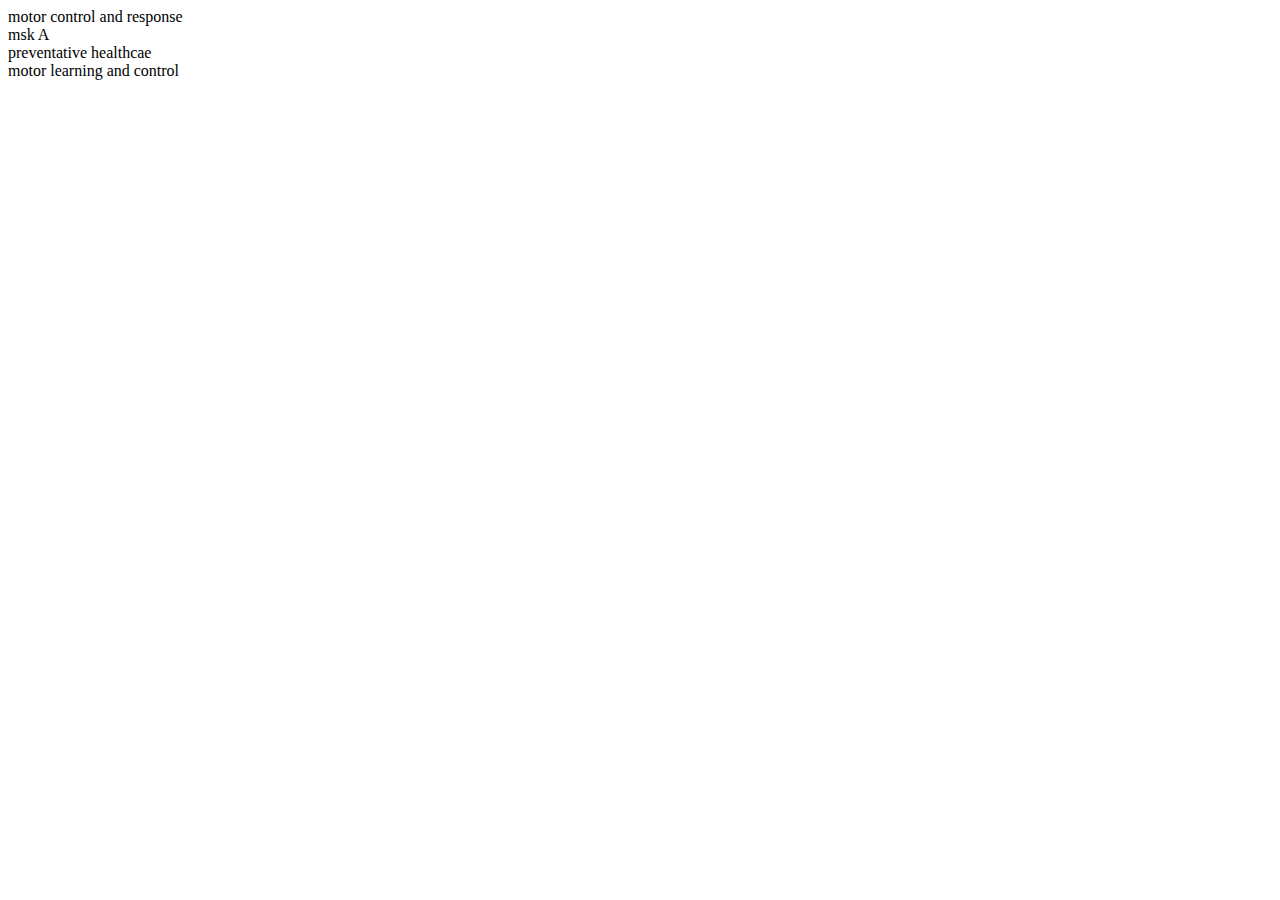
==== index.html @ df2ee491 "hh" ====
<!DOCTYPE html>
<html lang="en">
<head>
    <meta charset="UTF-8">
    <meta name="viewport" content="width=device-width, initial-scale=1.0">
    <title>Document</title>
</head>
<body>
    <section>motor control and response</section>
    <section>msk A </section>
    <section>preventative healthcae</section>
    <section>motor learning and control </section>
    
</body>
</html>
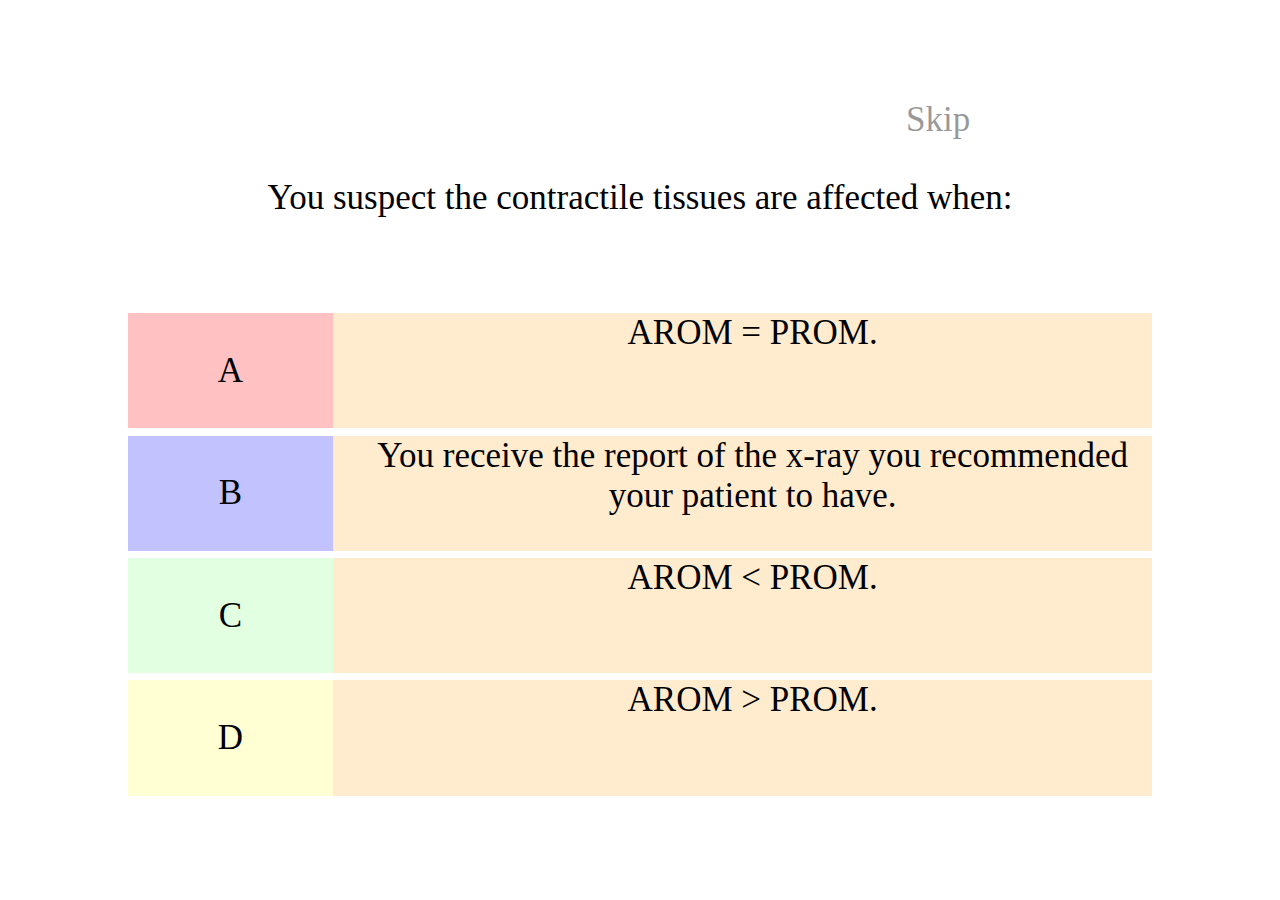
==== commit ea0e0c75: "hihih" ====
--- a/index.html
+++ b/index.html
@@ -3,13 +3,71 @@
 <head>
     <meta charset="UTF-8">
     <meta name="viewport" content="width=device-width, initial-scale=1.0">
+    <meta http-equiv="X-UA-Compatible" content="ie=edge">
     <title>Document</title>
+    <link rel="stylesheet" href="quiz.css">
+
 </head>
 <body>
-    <section>motor control and response</section>
-    <section>msk A </section>
-    <section>preventative healthcae</section>
-    <section>motor learning and control </section>
+
+    <section id="quizcontainer">
+
+        <div class="wrapper">
+            <div id="submit">
+                Skip
+            </div>
+
+        
+
+        <div id="questioncontainer">
+            first question
+
+        </div>
+        <div class="answercontainer" >
+            <div class="choiceprefix" id="choiceprefixA">
+                A
+
+            </div>
+            <div class="choicetext" id="0">
+                Text of A 
+
+            </div>
+           
+        </div>
+        
+        <div class="answercontainer">
+            <div class="choiceprefix" id="choiceprefixB">
+                B
+
+            </div>
+            <div class="choicetext" id="1">
+              text of B 
+            </div>
+        </div>
+        <div class="answercontainer">
+            <div class="choiceprefix" id="choiceprefixC">
+                C
+
+            </div>
+            <div class="choicetext" id="2">
+                text of c 
+
+            </div>
+        </div>
+        <div class="answercontainer">
+            <div class="choiceprefix" id="choiceprefixD">
+                D
+
+            </div>
+            <div class="choicetext" id="3">
+                text fo D 
+
+            </div>
+        </div>
+    </div>
+
+    </section>
     
 </body>
+<script src="quizmska.js"></script>
 </html>--- a/quiz.css
+++ b/quiz.css
@@ -0,0 +1,224 @@
+:root{
+    font-size: 50px;
+}
+
+*{
+    margin:0;
+    padding:0;
+    font-size: 35px;
+}
+.wrapper{
+height:80%;
+width:80%;
+
+display: block;
+margin: auto;
+display: grid;
+grid-template-rows: 30% 16% 16% 16% 16%;
+grid-row-gap: 1%;
+}
+
+#quizcontainer{
+    height:100vh;
+    width:100vw;
+    
+   
+    
+   
+    display: flex;
+    margin: auto;
+}
+@media only screen and (max-width: 450px) {
+    *{
+        font-size: 15px;
+    }
+    
+    .wrapper{
+     position: absolute;
+     top:1%;
+      height: 80%;
+      width:90%;
+      
+    }
+    :root{
+        font-size: 40px;
+    }
+  }
+
+  #submit{
+      position: absolute;
+      left:70%;
+      top:10%;
+      
+      padding:5px;
+      width:20%;
+      height:20%;
+      margin:5px;
+      opacity: 0.4;
+  }
+  @media only screen and (max-width: 450px) {
+    #submit{
+     
+      width:60%;
+      position: absolute;
+      left:30%;
+      top:100%;
+      text-align: center;
+      opacity: 0.4;
+      
+    }
+    :root{
+        font-size: 30px;
+    }
+  }
+
+
+.answercontainer{
+    display:grid;
+    grid-template-columns: 20% 80%;
+    text-align: center;
+    align-items: center;
+    grid-column-gap: 1%;
+    background-color: blanchedalmond;
+
+
+}
+.answerexplanation{
+
+    transition: ease-in-out;
+    width:50%;
+    height:70%;
+    background-color: rgb(255, 251, 231);
+    position:absolute;
+    top:10%;
+    left:20%;
+    margin: auto;
+    padding:10px;
+    opacity: 1 ;
+    z-index: 3;
+    box-shadow:0 0 8px 10px rgb(65, 58, 58);
+    
+}
+.choiceprefix{
+    height: 100%;
+    width: 100%;
+    display:grid;
+    align-items: center;
+    
+}
+#questioncontainer{
+    display: block;
+    margin: auto;
+}
+
+#choiceprefixA{
+    background-color: rgb(255, 193, 193);
+}
+#choiceprefixB{
+    background-color: rgb(194, 194, 255);
+}
+#choiceprefixC{
+    background-color: rgb(226, 255, 226);
+}
+#choiceprefixD{
+    background-color: rgb(255, 255, 211);
+}
+
+.choicetext:hover{
+
+cursor: pointer;
+width:100%;
+height:100%;
+}
+
+.choicetext{
+
+    cursor: pointer;
+    width:100%;
+    height:100%;
+    
+    }
+
+
+#questioncontainer{
+    height:100%;
+    width:100%;
+    display: grid;
+    justify-content: center;
+    align-items: center;
+    
+}
+.questionbuttonright{
+    background-color: green;
+}
+.mask{
+    position:fixed;
+    width:200%;
+    height:100%;
+    opacity: 0.8;
+    background-color: rgb(20, 20, 63);
+    z-index: 2;
+    bottom: 0%;
+    
+}
+
+.green{
+    background-color: rgb(188, 255, 161);
+    width:auto;
+    height:auto;
+    position: absolute;
+    top:70%;
+    left:20%;
+    opacity: 1 !important ;
+    z-index: 4;
+    
+}
+.red{
+    background-color: rgb(253, 185, 165);
+    width:90%;
+    height:30%;
+    position: absolute;
+    top:65%;
+}
+
+.summarypage{
+    width:100%;
+    height:100%;
+    display:grid;
+    justify-content: center;
+    align-items: center;
+    background-color: blanchedalmond;
+}
+.final{
+    background-color: rgb(255, 145, 102);
+    display:grid;
+
+}
+.masterwrap{
+    width:10%;
+    height:20px;
+    position: relative;
+
+}
+
+#title{
+    height:200px;
+    position: relative;
+}
+@media only screen and (max-width: 450px) {
+    .wrapper{
+    height:500px;
+    width:100%;
+      
+    }
+    :root{
+        font-size: 30px;
+    }
+  }
+
+  #end{
+      height:200px;
+      width:100%;
+      background-color: chartreuse;
+      margin-top: 20%;
+  }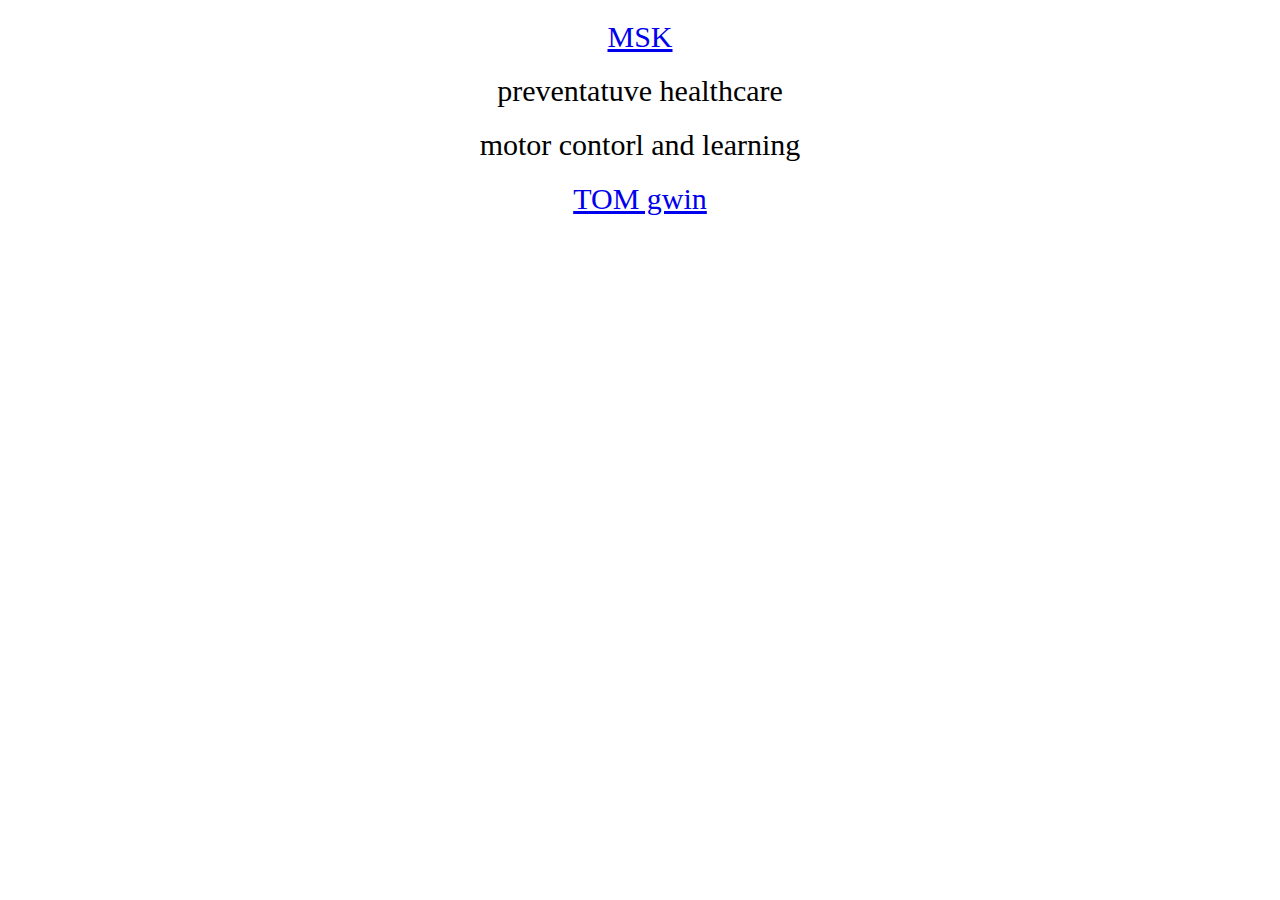
==== commit 4d7c36c6: "hihi" ====
--- a/index.html
+++ b/index.html
@@ -3,71 +3,39 @@
 <head>
     <meta charset="UTF-8">
     <meta name="viewport" content="width=device-width, initial-scale=1.0">
-    <meta http-equiv="X-UA-Compatible" content="ie=edge">
     <title>Document</title>
-    <link rel="stylesheet" href="quiz.css">
+</head>
+<style>
+  .container{
+      text-align: center;
+      font-size: 30px;
 
-</head>
+  }
+  .container>*{
+      margin-top: 20px;
+  }
+
+</style>
 <body>
 
-    <section id="quizcontainer">
+    <div class="container">
 
-        <div class="wrapper">
-            <div id="submit">
-                Skip
-            </div>
+        <section>
+        <a href="quizmsk.html"> MSK</a>
 
-        
-
-        <div id="questioncontainer">
-            first question
-
-        </div>
-        <div class="answercontainer" >
-            <div class="choiceprefix" id="choiceprefixA">
-                A
-
-            </div>
-            <div class="choicetext" id="0">
-                Text of A 
-
-            </div>
-           
-        </div>
-        
-        <div class="answercontainer">
-            <div class="choiceprefix" id="choiceprefixB">
-                B
-
-            </div>
-            <div class="choicetext" id="1">
-              text of B 
-            </div>
-        </div>
-        <div class="answercontainer">
-            <div class="choiceprefix" id="choiceprefixC">
-                C
-
-            </div>
-            <div class="choicetext" id="2">
-                text of c 
-
-            </div>
-        </div>
-        <div class="answercontainer">
-            <div class="choiceprefix" id="choiceprefixD">
-                D
-
-            </div>
-            <div class="choicetext" id="3">
-                text fo D 
-
-            </div>
-        </div>
+        </section>
+        <section>
+            preventatuve healthcare
+            
+        </section>
+        <section>
+            motor contorl and learning 
+        </section>
+        <section>
+            <a href="quiztom.html"> TOM gwin</a>
+            
+        </section>
     </div>
-
-    </section>
     
 </body>
-<script src="quizmska.js"></script>
 </html>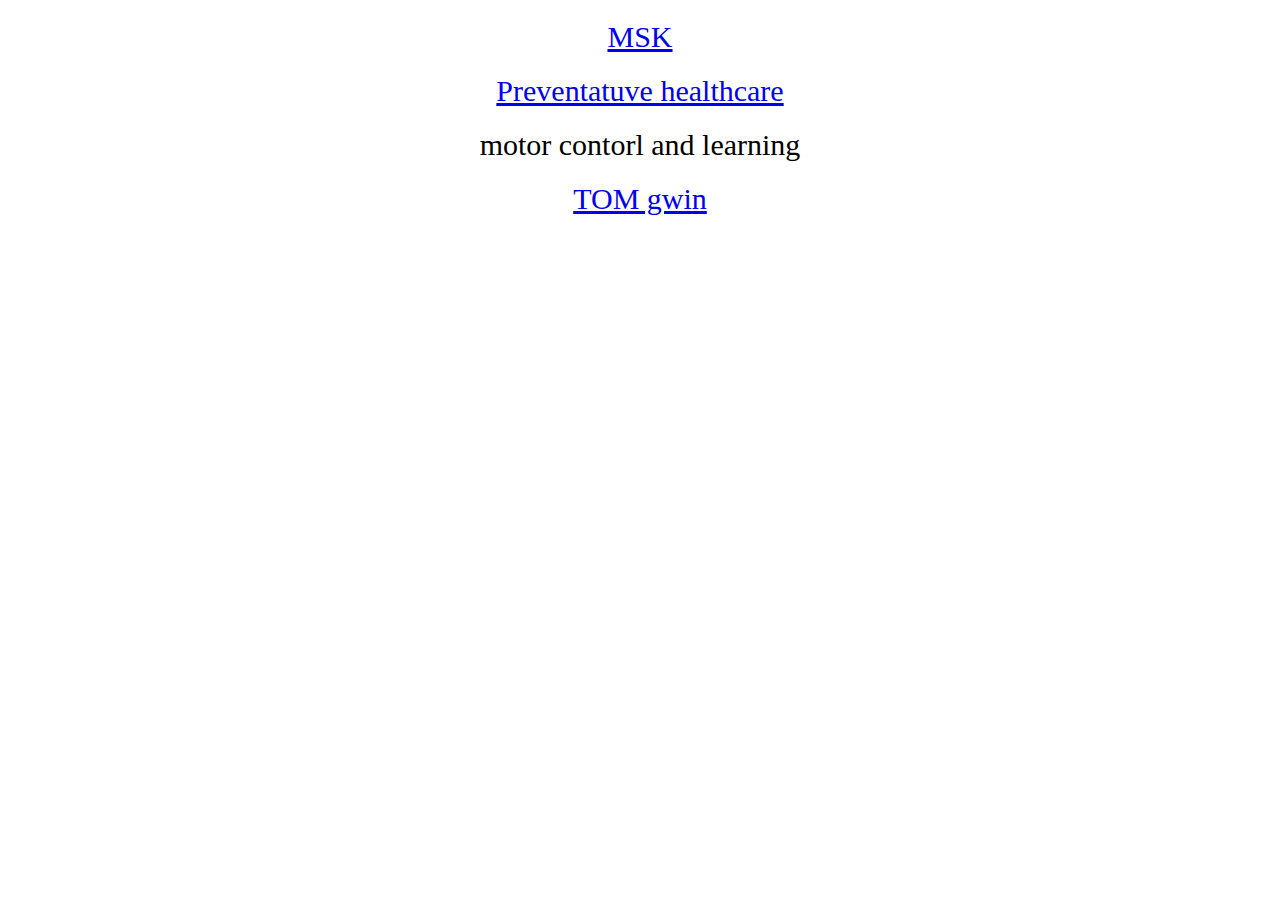
==== commit 6f0866bf: "hihi" ====
--- a/index.html
+++ b/index.html
@@ -17,6 +17,9 @@
 
 </style>
 <body>
+  
+            
+    
 
     <div class="container">
 
@@ -25,7 +28,7 @@
 
         </section>
         <section>
-            preventatuve healthcare
+            <a href="kerry.html"> Preventatuve healthcare</a>
             
         </section>
         <section>
